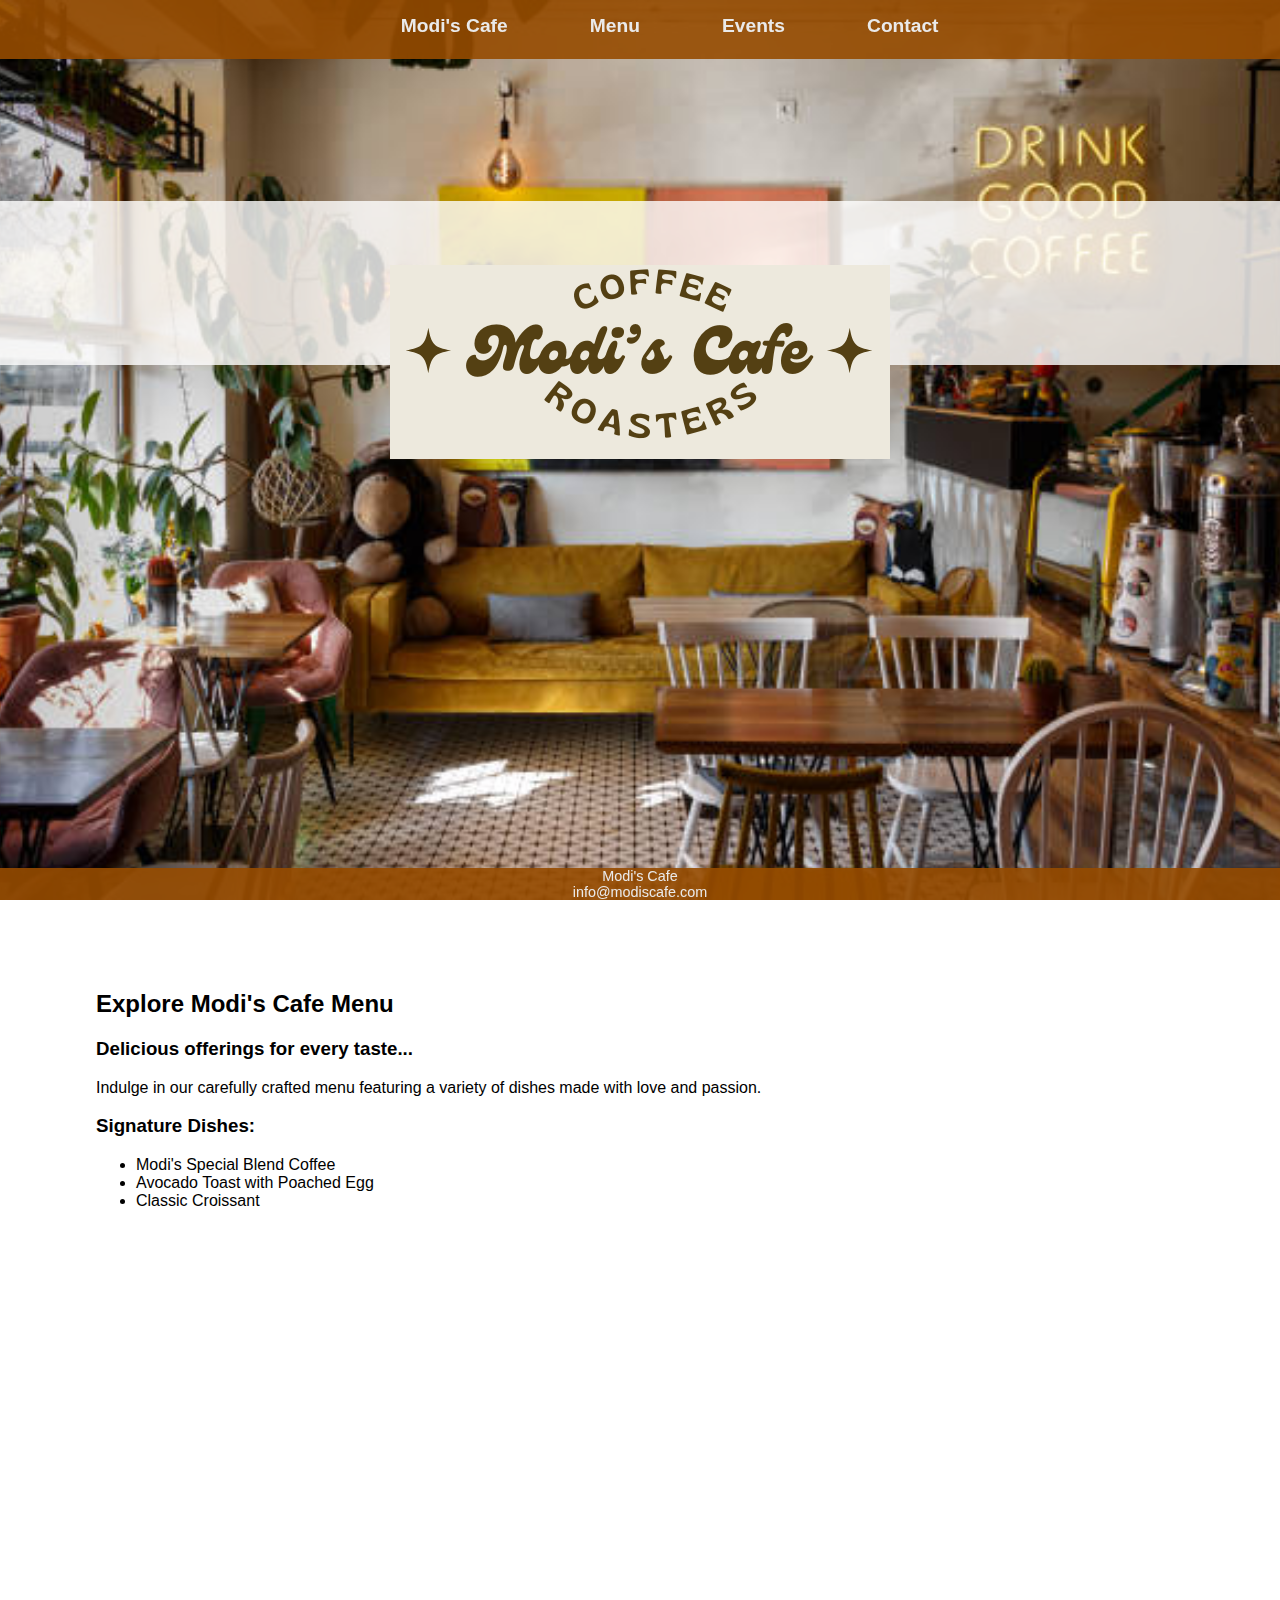
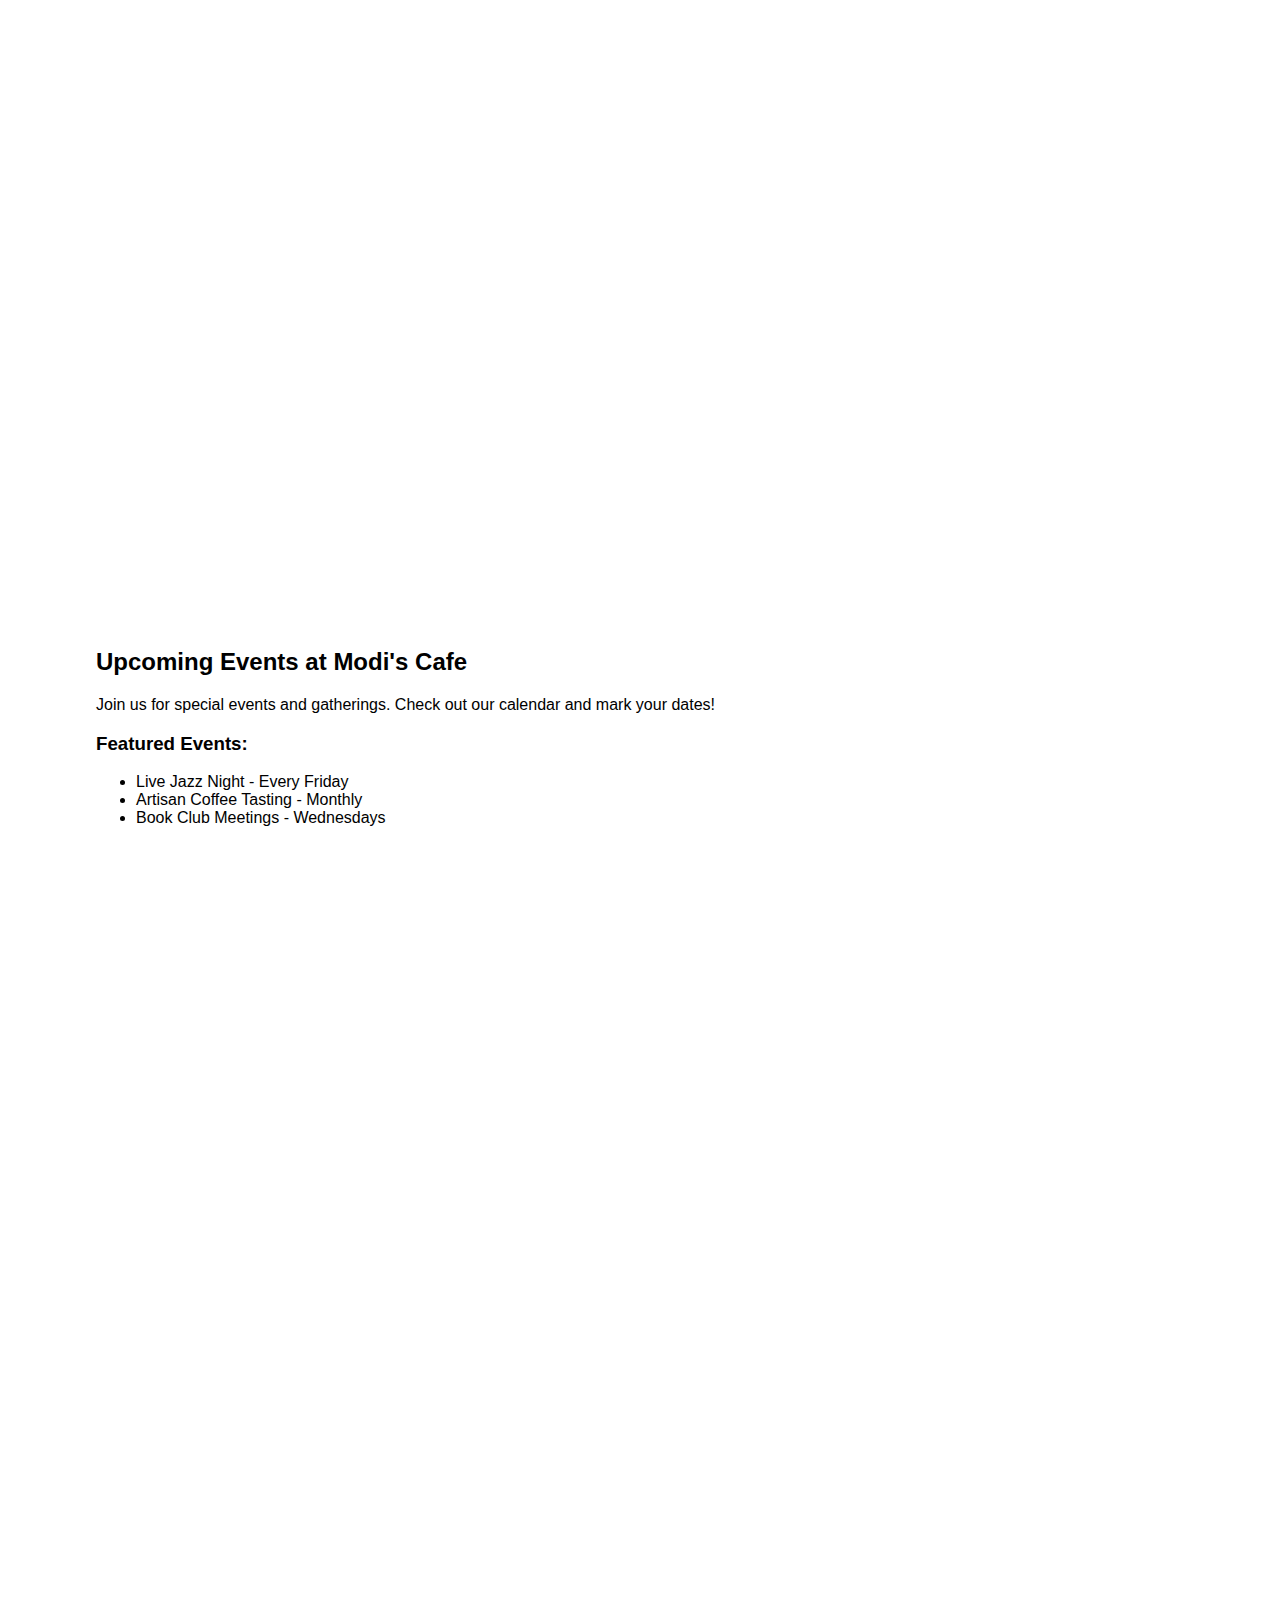
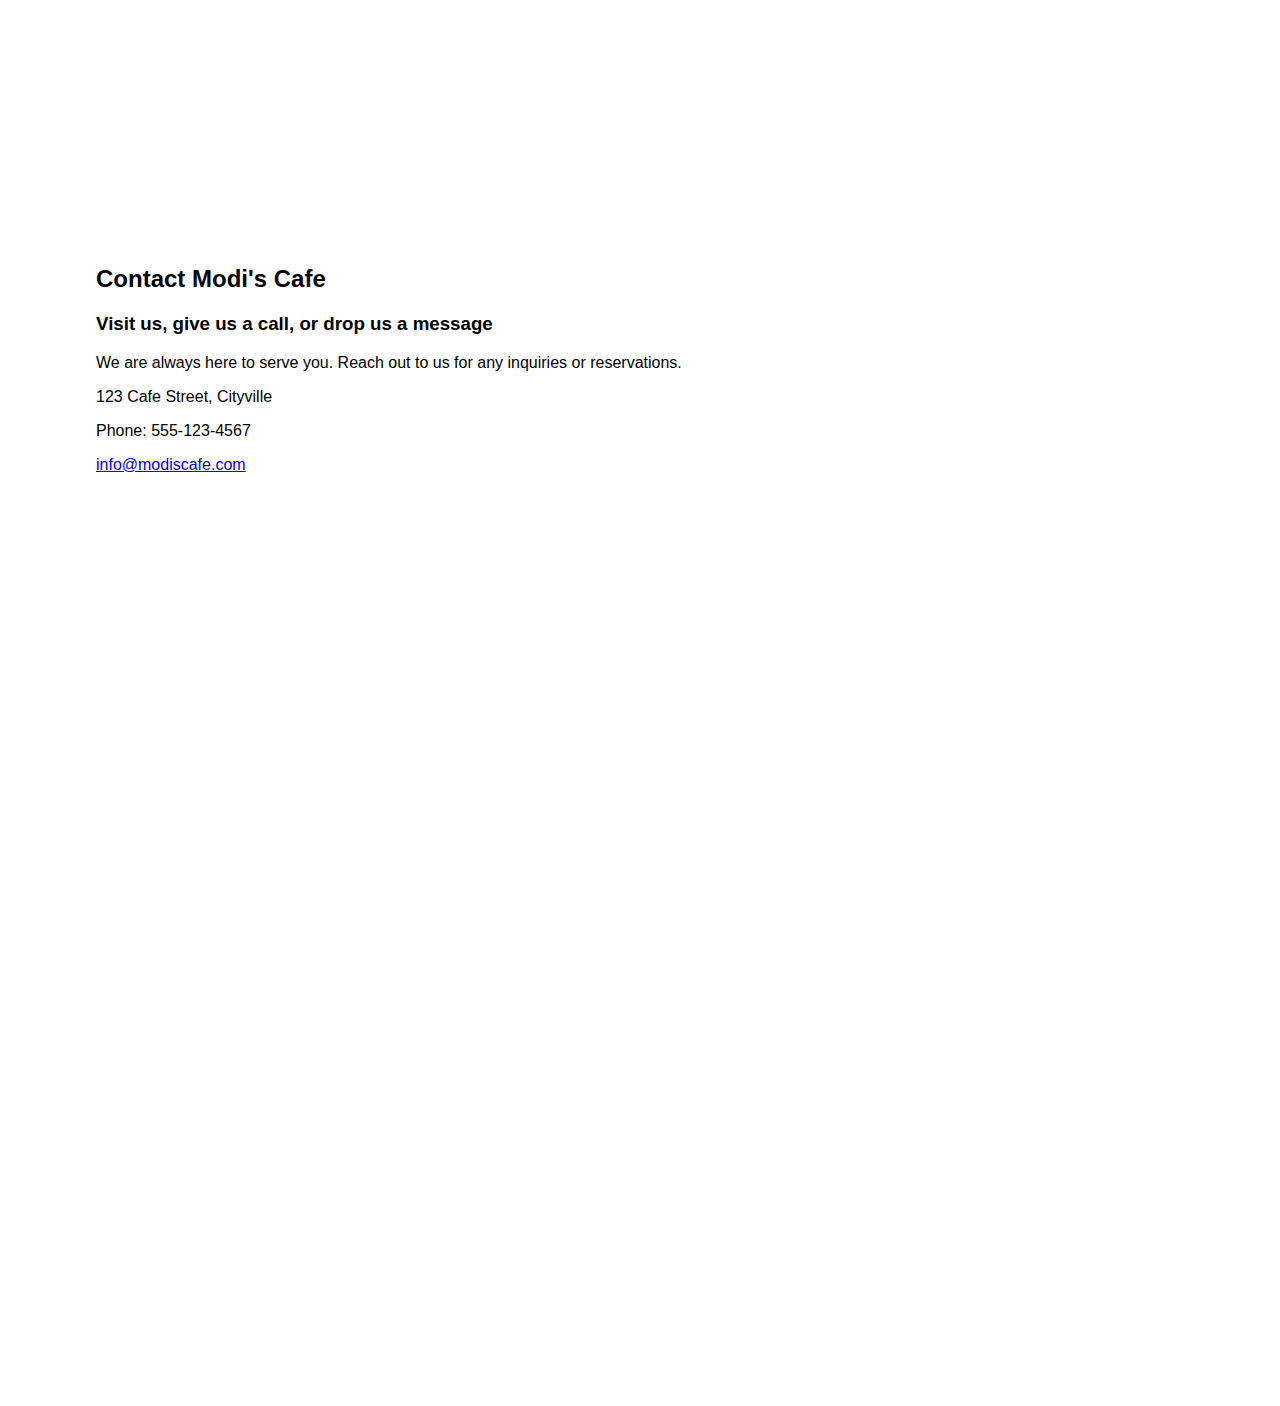
==== index.html @ bea7a109 "initial commit" ====
<!DOCTYPE html>
<html lang="en">

<head>
    <title>Modi's Cafe</title>
    <meta charset="utf-8">
    <link rel="stylesheet" type="text/css" href="styles.css">
</head>

<body>
    <nav>
        <ul>
            <li><a href="#home">Modi's Cafe</a></li>
            <li><a href="#menu">Menu</a></li>
            <li><a href="#events">Events</a></li>
            <li><a href="#contact">Contact</a></li>
        </ul>
    </nav>

    <!-- Home Page -->
    <section id="home" class="hero">
        <div class="space"> </div>
        <h1><a href="#home"><img src="Modi'scafe.png"></a></h1>
    </section>

    <!-- Menu Page -->
    <section id="menu">
        <h2>Explore Modi's Cafe Menu</h2>
        <h3>Delicious offerings for every taste...</h3>
        <p>Indulge in our carefully crafted menu featuring a variety of dishes made with love and passion.</p>
        <h3>Signature Dishes:</h3>
        <ul>
            <li>Modi's Special Blend Coffee</li>
            <li>Avocado Toast with Poached Egg</li>
            <li>Classic Croissant</li>
        </ul>
    </section>
    <div class="menuhero"></div>

    <!-- Events Page -->
    <section id="events">
        <h2>Upcoming Events at Modi's Cafe</h2>
        <p>Join us for special events and gatherings. Check out our calendar and mark your dates!</p>
        <h3>Featured Events:</h3>
        <ul>
            <li>Live Jazz Night - Every Friday</li>
            <li>Artisan Coffee Tasting - Monthly</li>
            <li>Book Club Meetings - Wednesdays</li>
        </ul>
    </section>
    <div class="eventshero"></div>

    <!-- Contact Page -->
    <section id="contact">
        <h2>Contact Modi's Cafe</h2>
        <h3>Visit us, give us a call, or drop us a message</h3>
        <p>We are always here to serve you. Reach out to us for any inquiries or reservations.</p>
        <p>123 Cafe Street, Cityville</p>
        <p>Phone: 555-123-4567</p>
        <a href="mailto:info@modiscafe.com">info@modiscafe.com</a>
    </section>
    <div class="contacthero"></div>

    <footer>
        Modi's Cafe<br>
        <a href="mailto:info@modiscafe.com">info@modiscafe.com</a>
    </footer>
</body>

</html>
---- styles.css ----
body {
    font-family: 'Trebuchet MS', 'Lucida Sans Unicode', 'Lucida Grande', 'Lucida Sans', Arial, sans-serif;
    margin: 0;
    padding: 0;
}

.hero,
.menuhero,
.eventshero,
.contacthero {
    min-height: 100vh;
    background-attachment: fixed;
    background-position: center;
    background-repeat: no-repeat;
    background-size: cover;
}

.hero {
    background-image: url(interior.jpg);
}

.menuhero {
    background-image: url(menu.jpg);
}

.eventshero {
    background-image: url(events.jpg);
}

.contacthero {
    background-image: url(out.jpg);
}

nav {
    z-index: 9999;
    position: fixed;
    top: 0;
    left: 0;
    padding: .5em;
    height: 40px;
    background: rgba(150, 75, 0, 0.90);
    width: 100%;
    font-size: 120%;
    font-weight: bold;
    min-width: 900px;
    text-align: center;
}

nav ul {
    list-style-type: none;
    margin: 5px;
    display: inline-block;
}

nav ul li {
    display: inline;
    padding-left: 2em;
    padding-right: 2em;
}

nav a {
    text-decoration: none;
}

nav a:link {
    color: #EAEAEA;
}

nav a:visited {
    color: #FFF;
}

nav a:hover {
    color: #FDA27F;
}

h1 {
    height: 100px;
    padding-top: 2em;
    text-align: center;
    background: rgba(255, 255, 255, 0.80);
}

.space {
    height: 20vh;
}

#menu,
#events,
#contact {
    background-color: #FFF;
    width: 60%;
    padding-left: 6em;
    padding-top: 70px;
    padding-bottom: 2em;
}

footer {
    background: rgba(150, 75, 0, 0.90);
    width: 100%;
    font-size: 90%;
    text-align: center;
    color: #EAEAEA;
    position: fixed;
    bottom: 0;
}

footer a {
    text-decoration: none;
    color: #EAEAEA;
}
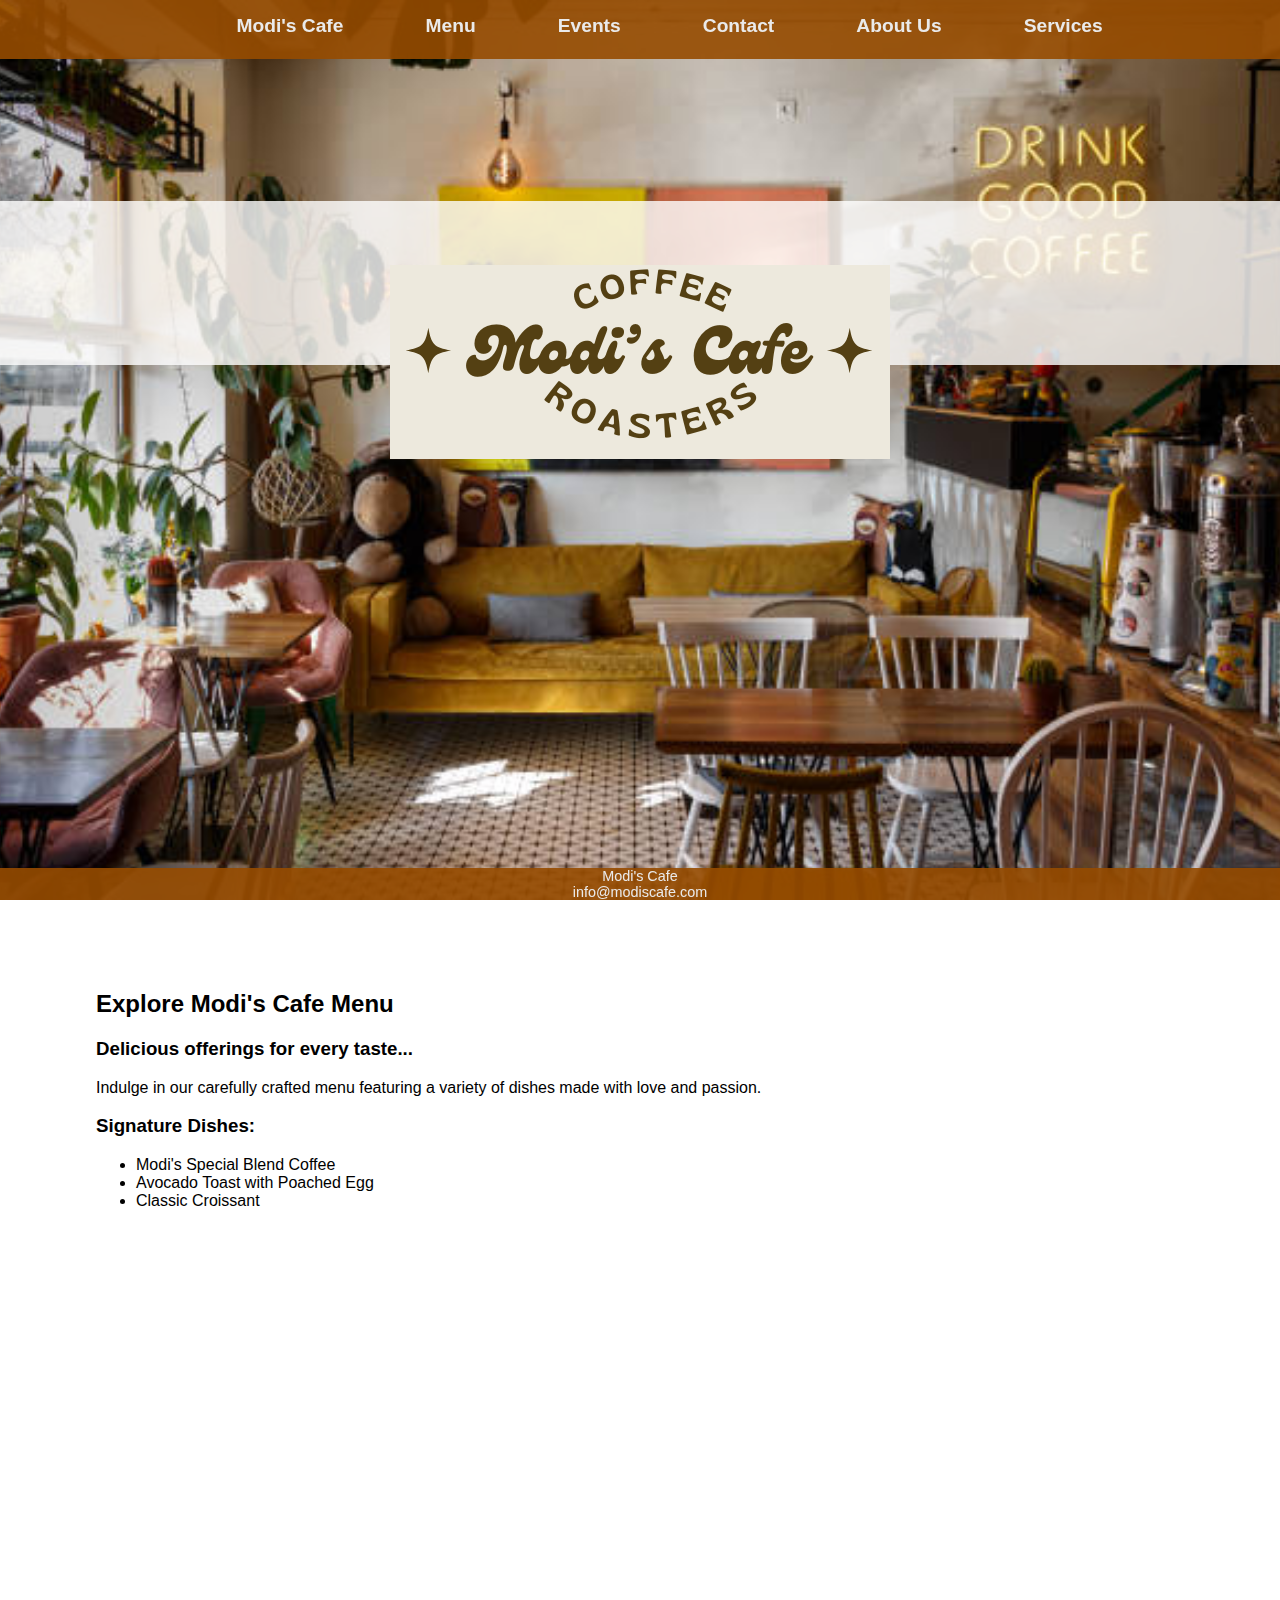
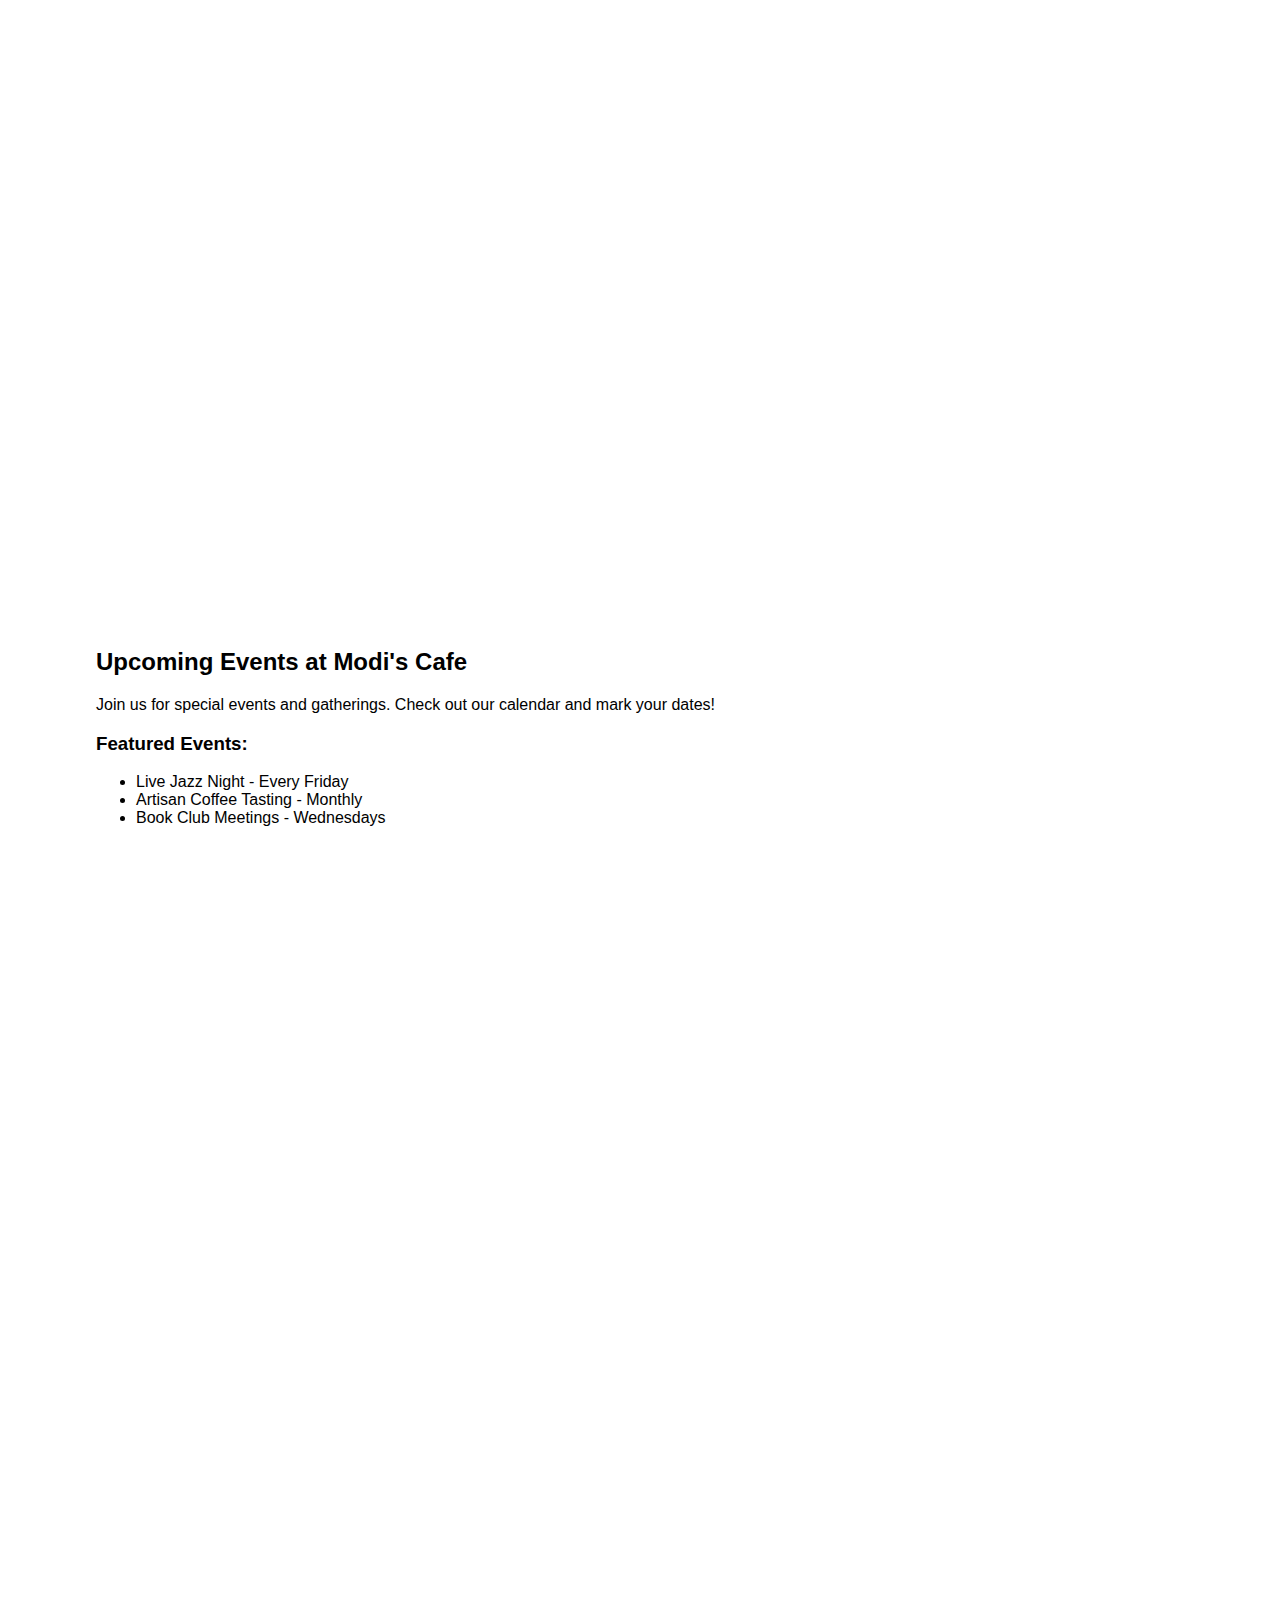
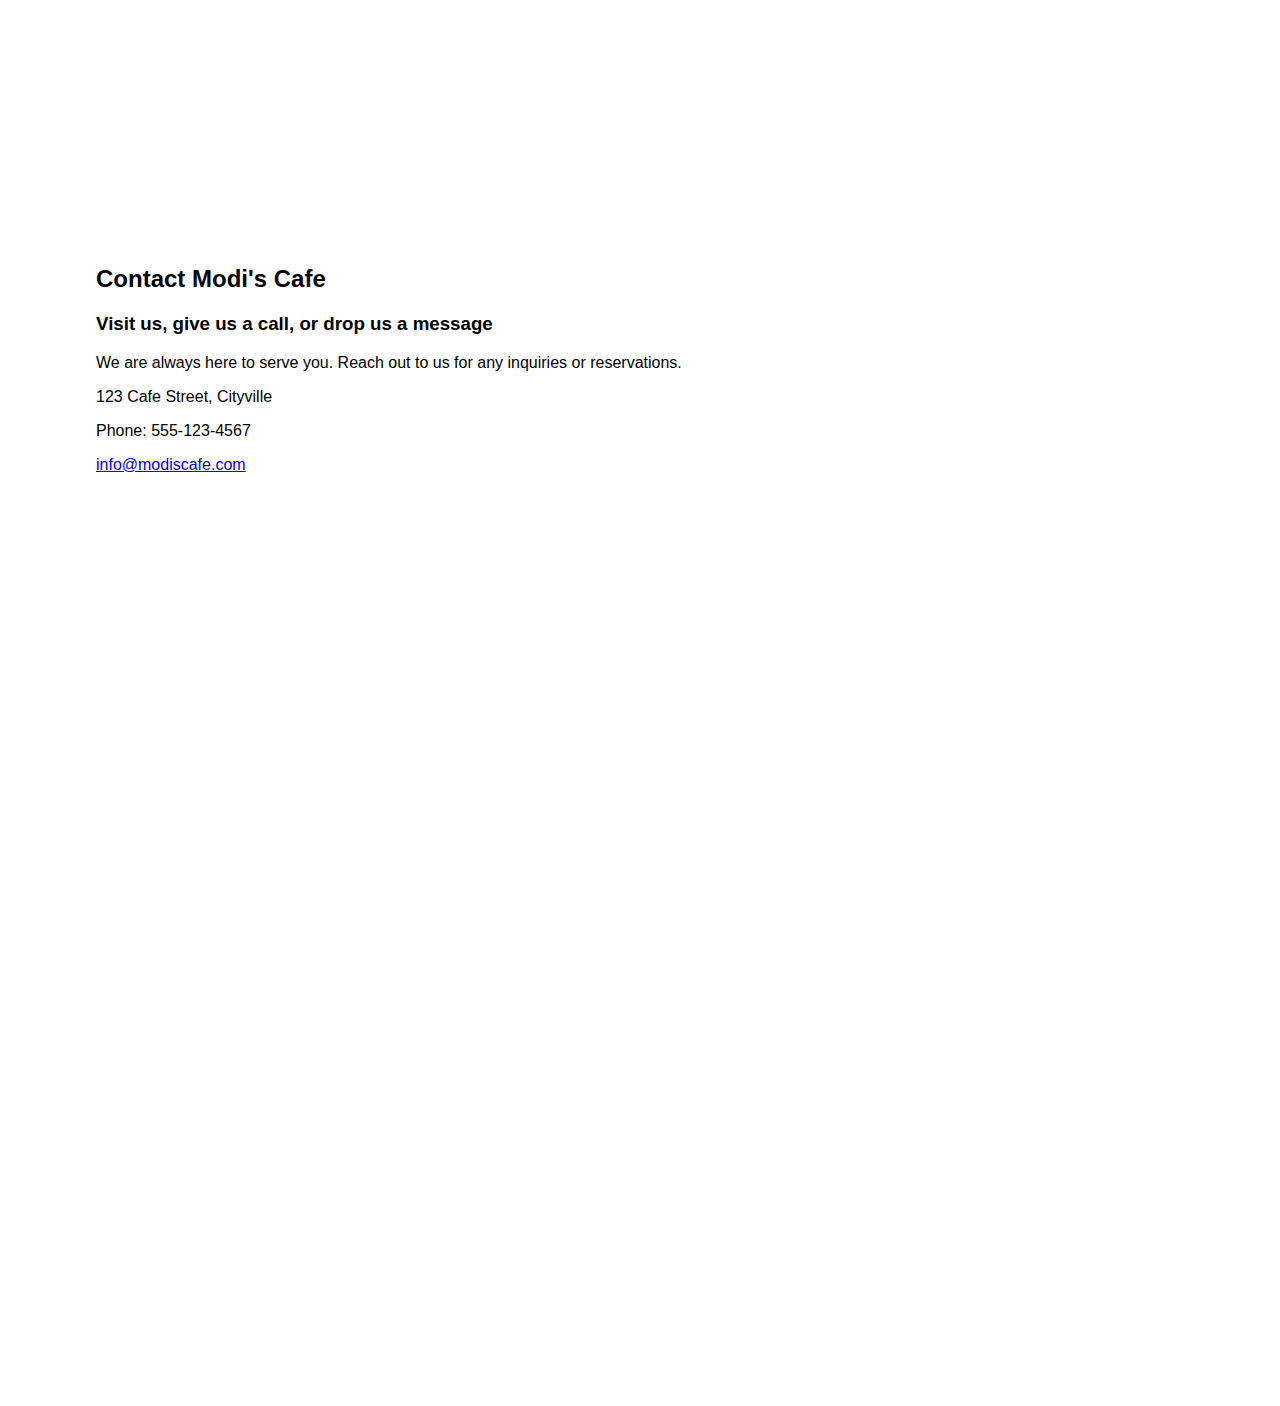
==== commit 533e66ce: "update 2" ====
--- a/index.html
+++ b/index.html
@@ -14,6 +14,8 @@
             <li><a href="#menu">Menu</a></li>
             <li><a href="#events">Events</a></li>
             <li><a href="#contact">Contact</a></li>
+            <li><a href="about.html">About Us</a></li>
+            <li><a href="services.html">Services</a></li>
         </ul>
     </nav>
 
